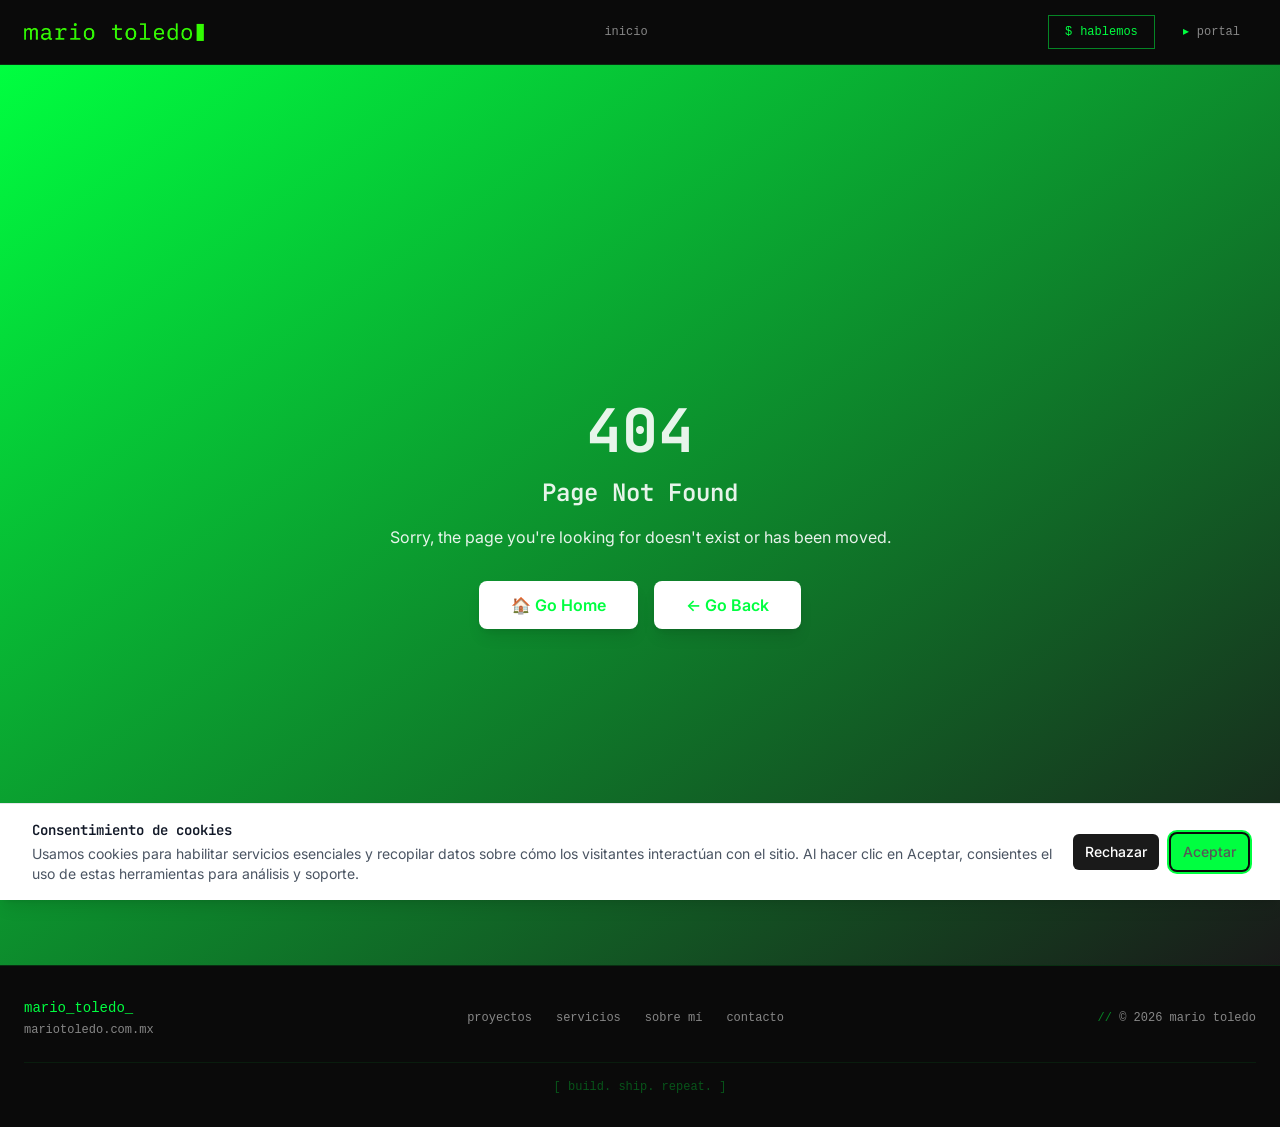
==== contacto/index.html @ e9f05873 "Add files via upload" ====
<!doctype html>
<html lang="es-MX">
  <head>
    <meta charset="UTF-8" />
    <script>
      (function () {
        try {
          var u = new URL(location.href);
          if (u.searchParams.has('airoShareToken')) {
            u.searchParams.delete('airoShareToken');
            history.replaceState(null, '', u.toString());
          }
        } catch (e) {}
      })();
    </script>
    <meta name="referrer" content="same-origin" />
    <link rel="icon" href="/favicon.ico" />
    <meta name="viewport" content="width=device-width, initial-scale=1.0" />
    <title data-rh="true">Contacto — Mario Toledo | mariotoledo.com.mx</title>
<meta data-rh="true" name="description" content="¿Tienes un proyecto? Escríbeme directamente. Sin intermediarios, sin formularios genéricos."/><meta data-rh="true" property="og:title" content="Contacto — Mario Toledo"/><meta data-rh="true" property="og:description" content="¿Tienes un proyecto? Escríbeme directamente. Sin intermediarios, sin formularios genéricos."/><meta data-rh="true" property="og:type" content="website"/><meta data-rh="true" property="og:url" content="https://mariotoledo.com.mx/contacto"/><meta data-rh="true" property="og:image" content="https://mariotoledo.com.mx/assets/uploads/hero.jpg"/><meta data-rh="true" name="twitter:card" content="summary_large_image"/><meta data-rh="true" name="twitter:title" content="Contacto — Mario Toledo"/><meta data-rh="true" name="twitter:description" content="¿Tienes un proyecto? Escríbeme directamente. Sin intermediarios, sin formularios genéricos."/><meta data-rh="true" name="twitter:image" content="https://mariotoledo.com.mx/assets/uploads/hero.jpg"/>
<link data-rh="true" rel="canonical" href="https://mariotoledo.com.mx/contacto"/>
<script data-rh="true" type="application/ld+json">{"@context":"https://schema.org","@type":"ContactPage","@id":"https://mariotoledo.com.mx/contacto#webpage","url":"https://mariotoledo.com.mx/contacto","name":"Contacto — Mario Toledo","description":"¿Tienes un proyecto? Escríbeme directamente. Sin intermediarios, sin formularios genéricos.","isPartOf":{"@id":"https://mariotoledo.com.mx/#website"},"about":{"@id":"https://mariotoledo.com.mx/#person"}}</script>
    <script src="/airo-video-slots.js"></script>
    <script src="/airo-logo-orientation.js"></script>
    <script type="module" crossorigin src="/assets/index-CNSK7quM.js"></script>
    <link rel="modulepreload" crossorigin href="/assets/query-DiqLX5O8.js">
    <link rel="modulepreload" crossorigin href="/assets/react-vendor-Cl_8OOJL.js">
    <link rel="modulepreload" crossorigin href="/assets/radix-ui-BfMDMjdi.js">
    <link rel="stylesheet" crossorigin href="/assets/index-BPJgMaD8.css">
  </head>
  <body class="fs-unmask-airo-app-builder">
    <div id="app" class="fs-unmask-airo-app-builder"><!--$--><div class="min-h-screen bg-background flex flex-col"><canvas class="fixed inset-0 pointer-events-none" style="z-index:1" aria-hidden="true"></canvas><header class="sticky top-0 z-50 border-b" style="background:hsl(var(--background));border-color:hsl(var(--primary) / 0.15)"><div class="container mx-auto px-6"><div class="flex h-16 items-center justify-between"><a class="flex items-center shrink-0" aria-label="mario toledo — inicio" href="/" data-discover="true"><img src="/assets/uploads/logo-horizontal.png" alt="mario toledo" class="block h-auto max-h-9 w-auto max-w-[180px] object-contain"/></a><nav class="hidden md:flex items-center gap-6" aria-label="Navegación principal"><a class="text-xs font-mono transition-colors duration-150" style="color:hsl(var(--muted-foreground))" href="/" data-discover="true">inicio</a></nav><div class="hidden md:flex items-center gap-3"><a href="/contacto" class="inline-flex items-center gap-2 text-xs font-mono px-4 py-2 border transition-all duration-150" style="border-color:hsl(var(--primary) / 0.5);color:hsl(var(--primary))"><span style="color:hsl(var(--primary))">$</span> hablemos</a><a href="https://mariotoledo.com.mx/clientes/login" class="inline-flex items-center gap-2 text-xs font-mono px-4 py-2 transition-all duration-150" style="color:hsl(var(--muted-foreground))"><span style="color:hsl(var(--primary))">▸</span> portal</a></div><button class="md:hidden p-2 transition-colors" style="color:hsl(var(--muted-foreground))" aria-label="Abrir menú"><svg xmlns="http://www.w3.org/2000/svg" width="18" height="18" viewBox="0 0 24 24" fill="none" stroke="currentColor" stroke-width="2" stroke-linecap="round" stroke-linejoin="round" class="lucide lucide-menu"><line x1="4" x2="20" y1="12" y2="12"></line><line x1="4" x2="20" y1="6" y2="6"></line><line x1="4" x2="20" y1="18" y2="18"></line></svg></button></div></div></header><main><section class="relative py-20 overflow-hidden" style="background:hsl(var(--background))"><div class="absolute inset-0 opacity-[0.03] pointer-events-none" style="background-image:linear-gradient(hsl(var(--primary)) 1px, transparent 1px), linear-gradient(90deg, hsl(var(--primary)) 1px, transparent 1px);background-size:48px 48px" aria-hidden="true"></div><div class="relative z-10 container mx-auto px-6"><div><div style="opacity:0;transform:translateY(20px)"><span class="font-mono text-sm" style="color:hsl(var(--primary) / 0.7)">&gt; contacto.init()</span></div><h1 class="font-mono text-4xl md:text-5xl font-bold mt-3 mb-3" style="color:hsl(var(--foreground));opacity:0;transform:translateY(20px)">¿Tienes un proyecto?</h1><p class="font-mono text-base" style="color:hsl(var(--muted-foreground));opacity:0;transform:translateY(20px)">Escríbeme. Sin rodeos.</p></div></div><div class="absolute bottom-0 left-0 right-0 h-px" style="background:linear-gradient(90deg, transparent, hsl(var(--primary) / 0.2), transparent)" aria-hidden="true"></div></section><section class="py-20" style="background:hsl(var(--muted))"><div class="container mx-auto px-6"><div class="grid grid-cols-1 lg:grid-cols-3 gap-12"><div class="lg:col-span-2" style="opacity:0;transform:translateY(20px)"><span class="font-mono text-xs mb-6 block" style="color:hsl(var(--primary) / 0.7)">// enviar mensaje</span><form class="space-y-6" noValidate=""><input type="text" tabindex="-1" autoComplete="off" style="position:absolute;left:-9999px" aria-hidden="true" name="_gotcha"/><div class="grid grid-cols-1 md:grid-cols-2 gap-6"><div><label for="contact-name" class="font-mono text-xs block mb-2" style="color:hsl(var(--primary) / 0.7)">nombre</label><input id="contact-name" type="text" required="" placeholder="Tu nombre" class="w-full font-mono text-sm px-4 py-3 border bg-transparent outline-none transition-colors duration-150" style="border-color:hsl(var(--primary) / 0.2);color:hsl(var(--foreground))" name="name"/></div><div><label for="contact-email" class="font-mono text-xs block mb-2" style="color:hsl(var(--primary) / 0.7)">email</label><input id="contact-email" type="email" required="" placeholder="tu@email.com" class="w-full font-mono text-sm px-4 py-3 border bg-transparent outline-none transition-colors duration-150" style="border-color:hsl(var(--primary) / 0.2);color:hsl(var(--foreground))" name="email"/></div></div><div><label for="contact-asunto" class="font-mono text-xs block mb-2" style="color:hsl(var(--primary) / 0.7)">asunto</label><select id="contact-asunto" name="asunto" required="" class="w-full font-mono text-sm px-4 py-3 border outline-none transition-colors duration-150 cursor-pointer" style="border-color:hsl(var(--primary) / 0.2);color:hsl(var(--foreground));background:hsl(var(--muted))"><option value="" disabled="">Selecciona un asunto</option><option value="Desarrollo de producto">Desarrollo de producto</option><option value="Consultoría tech">Consultoría tech</option><option value="Asesoría a startup">Asesoría a startup</option><option value="Desarrollo a medida">Desarrollo a medida</option><option value="Otro">Otro</option></select></div><div><label for="contact-message" class="font-mono text-xs block mb-2" style="color:hsl(var(--primary) / 0.7)">mensaje</label><textarea id="contact-message" name="message" required="" rows="6" placeholder="Cuéntame sobre tu proyecto..." class="w-full font-mono text-sm px-4 py-3 border bg-transparent outline-none transition-colors duration-150 resize-none" style="border-color:hsl(var(--primary) / 0.2);color:hsl(var(--foreground))"></textarea></div><button type="submit" class="font-mono text-sm px-8 py-3 border transition-all duration-150 disabled:opacity-50" style="background:hsl(var(--primary));border-color:hsl(var(--primary));color:hsl(var(--on-primary))">$ enviar mensaje</button></form></div><div class="lg:col-span-1" style="opacity:0;transform:translateY(20px)"><span class="font-mono text-xs mb-6 block" style="color:hsl(var(--primary) / 0.7)">// info</span><div class="space-y-4"><div class="flex items-start gap-3 py-3 border-b" style="border-color:hsl(var(--primary) / 0.1)"><span class="font-mono text-xs shrink-0" style="color:hsl(var(--primary) / 0.5)">//</span><div><span class="font-mono text-xs block" style="color:hsl(var(--muted-foreground))">ubicación</span><span class="font-mono text-sm font-bold" style="color:hsl(var(--foreground))">México</span></div></div><div class="flex items-start gap-3 py-3 border-b" style="border-color:hsl(var(--primary) / 0.1)"><span class="font-mono text-xs shrink-0" style="color:hsl(var(--primary) / 0.5)">//</span><div><span class="font-mono text-xs block" style="color:hsl(var(--muted-foreground))">respuesta</span><span class="font-mono text-sm font-bold" style="color:hsl(var(--foreground))">&lt; 24 horas</span></div></div><div class="flex items-start gap-3 py-3 border-b" style="border-color:hsl(var(--primary) / 0.1)"><span class="font-mono text-xs shrink-0" style="color:hsl(var(--primary) / 0.5)">//</span><div><span class="font-mono text-xs block" style="color:hsl(var(--muted-foreground))">idiomas</span><span class="font-mono text-sm font-bold" style="color:hsl(var(--foreground))">ES / EN</span></div></div></div><div class="mt-8 p-4 border font-mono text-xs leading-relaxed" style="border-color:hsl(var(--primary) / 0.15);color:hsl(var(--primary) / 0.4);background:hsl(var(--card))" aria-hidden="true"><div>&gt; mario.status</div><div style="color:hsl(var(--primary) / 0.6)">  available: true</div><div>&gt; mario.response_time</div><div style="color:hsl(var(--primary) / 0.6)">  &quot;&lt; 24h&quot;</div><div class="mt-2 animate-pulse" style="color:hsl(var(--primary))">▮</div></div></div></div></div></section></main><footer class="mt-auto border-t" style="background:hsl(var(--background));border-color:hsl(var(--primary) / 0.15)"><div class="container mx-auto px-6 py-8"><div class="flex flex-col md:flex-row justify-between items-center gap-6"><div class="flex flex-col items-center md:items-start gap-1"><span class="font-mono text-sm" style="color:hsl(var(--primary))">mario_toledo<span class="animate-pulse">_</span></span><span class="font-mono text-xs" style="color:hsl(var(--muted-foreground))">mariotoledo.com.mx</span></div><nav class="flex flex-wrap justify-center gap-6" aria-label="Links del footer"><a class="font-mono text-xs transition-colors duration-150" style="color:hsl(var(--muted-foreground))" href="/proyectos" data-discover="true">proyectos</a><a class="font-mono text-xs transition-colors duration-150" style="color:hsl(var(--muted-foreground))" href="/servicios" data-discover="true">servicios</a><a class="font-mono text-xs transition-colors duration-150" style="color:hsl(var(--muted-foreground))" href="/sobre-mario" data-discover="true">sobre mí</a><a class="font-mono text-xs transition-colors duration-150" style="color:hsl(var(--muted-foreground))" href="/contacto" data-discover="true">contacto</a></nav><div class="font-mono text-xs" style="color:hsl(var(--muted-foreground))"><span style="color:hsl(var(--primary) / 0.5)">// </span>© <!-- -->2026<!-- --> mario toledo</div></div><div class="mt-6 pt-4 border-t flex justify-center" style="border-color:hsl(var(--primary) / 0.08)"><span class="font-mono text-xs" style="color:hsl(var(--primary) / 0.3)">[ build. ship. repeat. ]</span></div></div></footer></div><!--/$--><script>window.__staticRouterHydrationData = JSON.parse("{\"loaderData\":{},\"actionData\":null,\"errors\":null}");</script></div>
    <script src="/analytics.js"></script>
  </body>
</html>
---- assets/index-BPJgMaD8.css ----
@import"https://fonts.googleapis.com/css2?family=JetBrains+Mono:wght@400;700&family=Inter:wght@400;500;600&display=swap";*,:before,:after{--tw-border-spacing-x: 0;--tw-border-spacing-y: 0;--tw-translate-x: 0;--tw-translate-y: 0;--tw-rotate: 0;--tw-skew-x: 0;--tw-skew-y: 0;--tw-scale-x: 1;--tw-scale-y: 1;--tw-pan-x: ;--tw-pan-y: ;--tw-pinch-zoom: ;--tw-scroll-snap-strictness: proximity;--tw-gradient-from-position: ;--tw-gradient-via-position: ;--tw-gradient-to-position: ;--tw-ordinal: ;--tw-slashed-zero: ;--tw-numeric-figure: ;--tw-numeric-spacing: ;--tw-numeric-fraction: ;--tw-ring-inset: ;--tw-ring-offset-width: 0px;--tw-ring-offset-color: #fff;--tw-ring-color: rgb(59 130 246 / .5);--tw-ring-offset-shadow: 0 0 #0000;--tw-ring-shadow: 0 0 #0000;--tw-shadow: 0 0 #0000;--tw-shadow-colored: 0 0 #0000;--tw-blur: ;--tw-brightness: ;--tw-contrast: ;--tw-grayscale: ;--tw-hue-rotate: ;--tw-invert: ;--tw-saturate: ;--tw-sepia: ;--tw-drop-shadow: ;--tw-backdrop-blur: ;--tw-backdrop-brightness: ;--tw-backdrop-contrast: ;--tw-backdrop-grayscale: ;--tw-backdrop-hue-rotate: ;--tw-backdrop-invert: ;--tw-backdrop-opacity: ;--tw-backdrop-saturate: ;--tw-backdrop-sepia: ;--tw-contain-size: ;--tw-contain-layout: ;--tw-contain-paint: ;--tw-contain-style: }::backdrop{--tw-border-spacing-x: 0;--tw-border-spacing-y: 0;--tw-translate-x: 0;--tw-translate-y: 0;--tw-rotate: 0;--tw-skew-x: 0;--tw-skew-y: 0;--tw-scale-x: 1;--tw-scale-y: 1;--tw-pan-x: ;--tw-pan-y: ;--tw-pinch-zoom: ;--tw-scroll-snap-strictness: proximity;--tw-gradient-from-position: ;--tw-gradient-via-position: ;--tw-gradient-to-position: ;--tw-ordinal: ;--tw-slashed-zero: ;--tw-numeric-figure: ;--tw-numeric-spacing: ;--tw-numeric-fraction: ;--tw-ring-inset: ;--tw-ring-offset-width: 0px;--tw-ring-offset-color: #fff;--tw-ring-color: rgb(59 130 246 / .5);--tw-ring-offset-shadow: 0 0 #0000;--tw-ring-shadow: 0 0 #0000;--tw-shadow: 0 0 #0000;--tw-shadow-colored: 0 0 #0000;--tw-blur: ;--tw-brightness: ;--tw-contrast: ;--tw-grayscale: ;--tw-hue-rotate: ;--tw-invert: ;--tw-saturate: ;--tw-sepia: ;--tw-drop-shadow: ;--tw-backdrop-blur: ;--tw-backdrop-brightness: ;--tw-backdrop-contrast: ;--tw-backdrop-grayscale: ;--tw-backdrop-hue-rotate: ;--tw-backdrop-invert: ;--tw-backdrop-opacity: ;--tw-backdrop-saturate: ;--tw-backdrop-sepia: ;--tw-contain-size: ;--tw-contain-layout: ;--tw-contain-paint: ;--tw-contain-style: }*,:before,:after{box-sizing:border-box;border-width:0;border-style:solid;border-color:#e5e7eb}:before,:after{--tw-content: ""}html,:host{line-height:1.5;-webkit-text-size-adjust:100%;-moz-tab-size:4;-o-tab-size:4;tab-size:4;font-family:var(--font-sans);font-feature-settings:normal;font-variation-settings:normal;-webkit-tap-highlight-color:transparent}body{margin:0;line-height:inherit}hr{height:0;color:inherit;border-top-width:1px}abbr:where([title]){-webkit-text-decoration:underline dotted;text-decoration:underline dotted}h1,h2,h3,h4,h5,h6{font-size:inherit;font-weight:inherit}a{color:inherit;text-decoration:inherit}b,strong{font-weight:bolder}code,kbd,samp,pre{font-family:var(--font-mono);font-feature-settings:normal;font-variation-settings:normal;font-size:1em}small{font-size:80%}sub,sup{font-size:75%;line-height:0;position:relative;vertical-align:baseline}sub{bottom:-.25em}sup{top:-.5em}table{text-indent:0;border-color:inherit;border-collapse:collapse}button,input,optgroup,select,textarea{font-family:inherit;font-feature-settings:inherit;font-variation-settings:inherit;font-size:100%;font-weight:inherit;line-height:inherit;letter-spacing:inherit;color:inherit;margin:0;padding:0}button,select{text-transform:none}button,input:where([type=button]),input:where([type=reset]),input:where([type=submit]){-webkit-appearance:button;background-color:transparent;background-image:none}:-moz-focusring{outline:auto}:-moz-ui-invalid{box-shadow:none}progress{vertical-align:baseline}::-webkit-inner-spin-button,::-webkit-outer-spin-button{height:auto}[type=search]{-webkit-appearance:textfield;outline-offset:-2px}::-webkit-search-decoration{-webkit-appearance:none}::-webkit-file-upload-button{-webkit-appearance:button;font:inherit}summary{display:list-item}blockquote,dl,dd,h1,h2,h3,h4,h5,h6,hr,figure,p,pre{margin:0}fieldset{margin:0;padding:0}legend{padding:0}ol,ul,menu{list-style:none;margin:0;padding:0}dialog{padding:0}textarea{resize:vertical}input::-moz-placeholder,textarea::-moz-placeholder{opacity:1;color:#9ca3af}input::placeholder,textarea::placeholder{opacity:1;color:#9ca3af}button,[role=button]{cursor:pointer}:disabled{cursor:default}img,svg,video,canvas,audio,iframe,embed,object{display:block;vertical-align:middle}img,video{max-width:100%;height:auto}[hidden]:where(:not([hidden=until-found])){display:none}:root{--on-primary: 0 0% 4%;--background: 0 0% 4%;--foreground: 0 0% 96%;--card: 0 0% 7%;--card-foreground: 0 0% 91%;--popover: 0 0% 4%;--popover-foreground: 0 0% 96%;--primary: 135 100% 50%;--primary-foreground: 0 0% 34%;--secondary: 0 0% 10%;--secondary-foreground: 0 0% 100%;--muted: 0 0% 7%;--muted-foreground: 0 0% 53%;--accent: 135 100% 40%;--accent-foreground: 0 0% 100%;--destructive: 0 84% 60%;--destructive-foreground: 0 0% 100%;--success: 160 84% 39%;--success-foreground: 0 0% 100%;--warning: 38 92% 50%;--warning-foreground: 0 0% 100%;--info: 217 91% 60%;--info-foreground: 0 0% 100%;--border: 0 0% 12%;--input: 0 0% 12%;--ring: 135 100% 50%;--chart-1: 135 100% 80%;--chart-2: 135 100% 65%;--chart-3: 135 100% 50%;--chart-4: 135 100% 35%;--chart-5: 135 100% 20%;--sidebar: 0 0% 7%;--sidebar-foreground: 0 0% 96%;--sidebar-primary: 135 100% 50%;--sidebar-primary-foreground: 0 0% 34%;--sidebar-accent: 135 100% 40%;--sidebar-accent-foreground: 0 0% 100%;--sidebar-border: 0 0% 12%;--sidebar-ring: 135 100% 50%;--font-sans: "Inter", -apple-system, BlinkMacSystemFont, sans-serif;--font-heading: "JetBrains Mono", ui-monospace, "Courier New", monospace;--font-serif: ui-serif, Georgia, "Times New Roman", serif;--font-mono: ui-monospace, "SF Mono", Monaco, "Cascadia Code", "Roboto Mono", Consolas, "Courier New", monospace;--radius: .5rem;--radius-button: calc(var(--radius) - 2px);--space-xs: .5rem;--space-sm: 1rem;--space-base: 1.5rem;--space-lg: 2rem;--space-xl: 3rem;--space-xxl: 4rem;--space-xxxl: 6rem;--width-content: 72rem;--shadow-2xs: 0 1px 3px 0px hsl(0 0% 0% / .05);--shadow-xs: 0 1px 3px 0px hsl(0 0% 0% / .05);--shadow-sm: 0 1px 3px 0px hsl(0 0% 0% / .1), 0 1px 2px -1px hsl(0 0% 0% / .1);--shadow: 0 1px 3px 0px hsl(0 0% 0% / .1), 0 1px 2px -1px hsl(0 0% 0% / .1);--shadow-md: 0 1px 3px 0px hsl(0 0% 0% / .1), 0 2px 4px -1px hsl(0 0% 0% / .1);--shadow-lg: 0 1px 3px 0px hsl(0 0% 0% / .1), 0 4px 6px -1px hsl(0 0% 0% / .1);--shadow-xl: 0 1px 3px 0px hsl(0 0% 0% / .1), 0 8px 10px -1px hsl(0 0% 0% / .1);--shadow-2xl: 0 1px 3px 0px hsl(0 0% 0% / .25)}*{border-color:hsl(var(--border))}body{background-color:hsl(var(--background));color:hsl(var(--foreground));font-family:var(--font-sans)}h1,h2,h3,h4,h5,h6{font-family:var(--font-heading)}.container{width:100%;margin-right:auto;margin-left:auto;padding-right:2rem;padding-left:2rem}@media(min-width:1400px){.container{max-width:1400px}}.sr-only{position:absolute;width:1px;height:1px;padding:0;margin:-1px;overflow:hidden;clip:rect(0,0,0,0);white-space:nowrap;border-width:0}.pointer-events-none{pointer-events:none}.visible{visibility:visible}.invisible{visibility:hidden}.collapse{visibility:collapse}.static{position:static}.fixed{position:fixed}.absolute{position:absolute}.relative{position:relative}.sticky{position:sticky}.inset-0{top:0;right:0;bottom:0;left:0}.inset-x-0{left:0;right:0}.inset-y-0{top:0;bottom:0}.-bottom-12{bottom:-3rem}.-left-12{left:-3rem}.-right-1{right:-.25rem}.-right-12{right:-3rem}.-top-1{top:-.25rem}.-top-12{top:-3rem}.bottom-0{bottom:0}.bottom-10{bottom:2.5rem}.bottom-8{bottom:2rem}.left-0{left:0}.left-1\/2{left:50%}.left-10{left:2.5rem}.left-2{left:.5rem}.left-2\.5{left:.625rem}.left-\[50\%\]{left:50%}.right-0{right:0}.right-10{right:2.5rem}.right-4{right:1rem}.right-8{right:2rem}.top-0{top:0}.top-1\/2{top:50%}.top-10{top:2.5rem}.top-2\.5{top:.625rem}.top-4{top:1rem}.top-\[1px\]{top:1px}.top-\[50\%\]{top:50%}.top-\[60\%\]{top:60%}.top-full{top:100%}.z-10{z-index:10}.z-40{z-index:40}.z-50{z-index:50}.z-\[1\]{z-index:1}.-mx-1{margin-left:-.25rem;margin-right:-.25rem}.mx-auto{margin-left:auto;margin-right:auto}.my-1{margin-top:.25rem;margin-bottom:.25rem}.my-4{margin-top:1rem;margin-bottom:1rem}.my-6{margin-top:1.5rem;margin-bottom:1.5rem}.-ml-4{margin-left:-1rem}.-mt-4{margin-top:-1rem}.mb-0{margin-bottom:0}.mb-1{margin-bottom:.25rem}.mb-10{margin-bottom:2.5rem}.mb-12{margin-bottom:3rem}.mb-2{margin-bottom:.5rem}.mb-3{margin-bottom:.75rem}.mb-4{margin-bottom:1rem}.mb-6{margin-bottom:1.5rem}.mb-8{margin-bottom:2rem}.ml-1{margin-left:.25rem}.ml-auto{margin-left:auto}.mr-2{margin-right:.5rem}.mt-1{margin-top:.25rem}.mt-1\.5{margin-top:.375rem}.mt-2{margin-top:.5rem}.mt-24{margin-top:6rem}.mt-3{margin-top:.75rem}.mt-4{margin-top:1rem}.mt-6{margin-top:1.5rem}.mt-8{margin-top:2rem}.mt-auto{margin-top:auto}.block{display:block}.inline-block{display:inline-block}.inline{display:inline}.flex{display:flex}.inline-flex{display:inline-flex}.table{display:table}.grid{display:grid}.hidden{display:none}.aspect-square{aspect-ratio:1 / 1}.size-4{width:1rem;height:1rem}.size-\[--cell-size\]{width:var(--cell-size);height:var(--cell-size)}.h-1\.5{height:.375rem}.h-10{height:2.5rem}.h-11{height:2.75rem}.h-12{height:3rem}.h-14{height:3.5rem}.h-16{height:4rem}.h-2{height:.5rem}.h-2\.5{height:.625rem}.h-3{height:.75rem}.h-3\.5{height:.875rem}.h-32{height:8rem}.h-4{height:1rem}.h-40{height:10rem}.h-5{height:1.25rem}.h-6{height:1.5rem}.h-8{height:2rem}.h-9{height:2.25rem}.h-\[--cell-size\]{height:var(--cell-size)}.h-\[1px\]{height:1px}.h-\[var\(--radix-navigation-menu-viewport-height\)\]{height:var(--radix-navigation-menu-viewport-height)}.h-\[var\(--radix-select-trigger-height\)\]{height:var(--radix-select-trigger-height)}.h-auto{height:auto}.h-full{height:100%}.h-px{height:1px}.h-screen{height:100vh}.max-h-9{max-height:2.25rem}.max-h-\[--radix-context-menu-content-available-height\]{max-height:var(--radix-context-menu-content-available-height)}.max-h-\[--radix-select-content-available-height\]{max-height:var(--radix-select-content-available-height)}.max-h-\[300px\]{max-height:300px}.max-h-\[var\(--radix-dropdown-menu-content-available-height\)\]{max-height:var(--radix-dropdown-menu-content-available-height)}.min-h-\[80px\]{min-height:80px}.min-h-\[92vh\]{min-height:92vh}.min-h-screen{min-height:100vh}.w-10{width:2.5rem}.w-11{width:2.75rem}.w-2{width:.5rem}.w-2\.5{width:.625rem}.w-3{width:.75rem}.w-3\.5{width:.875rem}.w-3\/4{width:75%}.w-32{width:8rem}.w-4{width:1rem}.w-40{width:10rem}.w-48{width:12rem}.w-5{width:1.25rem}.w-56{width:14rem}.w-6{width:1.5rem}.w-64{width:16rem}.w-72{width:18rem}.w-8{width:2rem}.w-9{width:2.25rem}.w-\[--cell-size\]{width:var(--cell-size)}.w-\[100px\]{width:100px}.w-\[1px\]{width:1px}.w-auto{width:auto}.w-fit{width:-moz-fit-content;width:fit-content}.w-full{width:100%}.w-max{width:-moz-max-content;width:max-content}.w-px{width:1px}.min-w-0{min-width:0px}.min-w-10{min-width:2.5rem}.min-w-11{min-width:2.75rem}.min-w-9{min-width:2.25rem}.min-w-\[--cell-size\]{min-width:var(--cell-size)}.min-w-\[12rem\]{min-width:12rem}.min-w-\[20px\]{min-width:20px}.min-w-\[8rem\]{min-width:8rem}.min-w-\[var\(--radix-select-trigger-width\)\]{min-width:var(--radix-select-trigger-width)}.max-w-2xl{max-width:42rem}.max-w-4xl{max-width:56rem}.max-w-6xl{max-width:72rem}.max-w-7xl{max-width:80rem}.max-w-\[180px\]{max-width:180px}.max-w-full{max-width:100%}.max-w-lg{max-width:32rem}.max-w-max{max-width:-moz-max-content;max-width:max-content}.max-w-md{max-width:28rem}.max-w-screen-2xl{max-width:1536px}.max-w-screen-lg{max-width:1024px}.max-w-screen-md{max-width:768px}.max-w-screen-sm{max-width:640px}.max-w-screen-xl{max-width:1280px}.max-w-sm{max-width:24rem}.max-w-xl{max-width:36rem}.flex-1{flex:1 1 0%}.flex-shrink-0,.shrink-0{flex-shrink:0}.grow{flex-grow:1}.grow-0{flex-grow:0}.basis-full{flex-basis:100%}.caption-bottom{caption-side:bottom}.border-collapse{border-collapse:collapse}.origin-\[--radix-context-menu-content-transform-origin\]{transform-origin:var(--radix-context-menu-content-transform-origin)}.origin-\[--radix-dropdown-menu-content-transform-origin\]{transform-origin:var(--radix-dropdown-menu-content-transform-origin)}.origin-\[--radix-hover-card-content-transform-origin\]{transform-origin:var(--radix-hover-card-content-transform-origin)}.origin-\[--radix-menubar-content-transform-origin\]{transform-origin:var(--radix-menubar-content-transform-origin)}.origin-\[--radix-popover-content-transform-origin\]{transform-origin:var(--radix-popover-content-transform-origin)}.origin-\[--radix-select-content-transform-origin\]{transform-origin:var(--radix-select-content-transform-origin)}.origin-\[--radix-tooltip-content-transform-origin\]{transform-origin:var(--radix-tooltip-content-transform-origin)}.-translate-x-1\/2{--tw-translate-x: -50%;transform:translate(var(--tw-translate-x),var(--tw-translate-y)) rotate(var(--tw-rotate)) skew(var(--tw-skew-x)) skewY(var(--tw-skew-y)) scaleX(var(--tw-scale-x)) scaleY(var(--tw-scale-y))}.-translate-x-full{--tw-translate-x: -100%;transform:translate(var(--tw-translate-x),var(--tw-translate-y)) rotate(var(--tw-rotate)) skew(var(--tw-skew-x)) skewY(var(--tw-skew-y)) scaleX(var(--tw-scale-x)) scaleY(var(--tw-scale-y))}.-translate-y-1\/2{--tw-translate-y: -50%;transform:translate(var(--tw-translate-x),var(--tw-translate-y)) rotate(var(--tw-rotate)) skew(var(--tw-skew-x)) skewY(var(--tw-skew-y)) scaleX(var(--tw-scale-x)) scaleY(var(--tw-scale-y))}.translate-x-0{--tw-translate-x: 0px;transform:translate(var(--tw-translate-x),var(--tw-translate-y)) rotate(var(--tw-rotate)) skew(var(--tw-skew-x)) skewY(var(--tw-skew-y)) scaleX(var(--tw-scale-x)) scaleY(var(--tw-scale-y))}.translate-x-\[-50\%\]{--tw-translate-x: -50%;transform:translate(var(--tw-translate-x),var(--tw-translate-y)) rotate(var(--tw-rotate)) skew(var(--tw-skew-x)) skewY(var(--tw-skew-y)) scaleX(var(--tw-scale-x)) scaleY(var(--tw-scale-y))}.translate-y-\[-50\%\]{--tw-translate-y: -50%;transform:translate(var(--tw-translate-x),var(--tw-translate-y)) rotate(var(--tw-rotate)) skew(var(--tw-skew-x)) skewY(var(--tw-skew-y)) scaleX(var(--tw-scale-x)) scaleY(var(--tw-scale-y))}.rotate-45{--tw-rotate: 45deg;transform:translate(var(--tw-translate-x),var(--tw-translate-y)) rotate(var(--tw-rotate)) skew(var(--tw-skew-x)) skewY(var(--tw-skew-y)) scaleX(var(--tw-scale-x)) scaleY(var(--tw-scale-y))}.rotate-90{--tw-rotate: 90deg;transform:translate(var(--tw-translate-x),var(--tw-translate-y)) rotate(var(--tw-rotate)) skew(var(--tw-skew-x)) skewY(var(--tw-skew-y)) scaleX(var(--tw-scale-x)) scaleY(var(--tw-scale-y))}.transform{transform:translate(var(--tw-translate-x),var(--tw-translate-y)) rotate(var(--tw-rotate)) skew(var(--tw-skew-x)) skewY(var(--tw-skew-y)) scaleX(var(--tw-scale-x)) scaleY(var(--tw-scale-y))}@keyframes pulse{50%{opacity:.5}}.animate-pulse{animation:pulse 2s cubic-bezier(.4,0,.6,1) infinite}@keyframes spin{to{transform:rotate(360deg)}}.animate-spin{animation:spin 1s linear infinite}.cursor-default{cursor:default}.cursor-pointer{cursor:pointer}.touch-none{touch-action:none}.select-none{-webkit-user-select:none;-moz-user-select:none;user-select:none}.resize-none{resize:none}.resize{resize:both}.list-none{list-style-type:none}.grid-cols-1{grid-template-columns:repeat(1,minmax(0,1fr))}.flex-row{flex-direction:row}.flex-col{flex-direction:column}.flex-col-reverse{flex-direction:column-reverse}.flex-wrap{flex-wrap:wrap}.items-start{align-items:flex-start}.items-end{align-items:flex-end}.items-center{align-items:center}.justify-start{justify-content:flex-start}.justify-center{justify-content:center}.justify-between{justify-content:space-between}.gap-0{gap:0px}.gap-1{gap:.25rem}.gap-1\.5{gap:.375rem}.gap-12{gap:3rem}.gap-2{gap:.5rem}.gap-3{gap:.75rem}.gap-4{gap:1rem}.gap-5{gap:1.25rem}.gap-6{gap:1.5rem}.gap-px{gap:1px}.space-x-1>:not([hidden])~:not([hidden]){--tw-space-x-reverse: 0;margin-right:calc(.25rem * var(--tw-space-x-reverse));margin-left:calc(.25rem * calc(1 - var(--tw-space-x-reverse)))}.space-y-1>:not([hidden])~:not([hidden]){--tw-space-y-reverse: 0;margin-top:calc(.25rem * calc(1 - var(--tw-space-y-reverse)));margin-bottom:calc(.25rem * var(--tw-space-y-reverse))}.space-y-1\.5>:not([hidden])~:not([hidden]){--tw-space-y-reverse: 0;margin-top:calc(.375rem * calc(1 - var(--tw-space-y-reverse)));margin-bottom:calc(.375rem * var(--tw-space-y-reverse))}.space-y-2>:not([hidden])~:not([hidden]){--tw-space-y-reverse: 0;margin-top:calc(.5rem * calc(1 - var(--tw-space-y-reverse)));margin-bottom:calc(.5rem * var(--tw-space-y-reverse))}.space-y-3>:not([hidden])~:not([hidden]){--tw-space-y-reverse: 0;margin-top:calc(.75rem * calc(1 - var(--tw-space-y-reverse)));margin-bottom:calc(.75rem * var(--tw-space-y-reverse))}.space-y-4>:not([hidden])~:not([hidden]){--tw-space-y-reverse: 0;margin-top:calc(1rem * calc(1 - var(--tw-space-y-reverse)));margin-bottom:calc(1rem * var(--tw-space-y-reverse))}.space-y-6>:not([hidden])~:not([hidden]){--tw-space-y-reverse: 0;margin-top:calc(1.5rem * calc(1 - var(--tw-space-y-reverse)));margin-bottom:calc(1.5rem * var(--tw-space-y-reverse))}.space-y-8>:not([hidden])~:not([hidden]){--tw-space-y-reverse: 0;margin-top:calc(2rem * calc(1 - var(--tw-space-y-reverse)));margin-bottom:calc(2rem * var(--tw-space-y-reverse))}.overflow-auto{overflow:auto}.overflow-hidden{overflow:hidden}.overflow-x-auto{overflow-x:auto}.overflow-y-auto{overflow-y:auto}.overflow-x-hidden{overflow-x:hidden}.truncate{overflow:hidden;text-overflow:ellipsis;white-space:nowrap}.whitespace-nowrap{white-space:nowrap}.break-words{overflow-wrap:break-word}.rounded{border-radius:.25rem}.rounded-\[inherit\]{border-radius:inherit}.rounded-\[var\(--radius-button\)\]{border-radius:var(--radius-button)}.rounded-full{border-radius:9999px}.rounded-lg{border-radius:var(--radius)}.rounded-md{border-radius:calc(var(--radius) - 2px)}.rounded-none{border-radius:0}.rounded-sm{border-radius:calc(var(--radius) - 4px)}.rounded-l-md{border-top-left-radius:calc(var(--radius) - 2px);border-bottom-left-radius:calc(var(--radius) - 2px)}.rounded-r-md{border-top-right-radius:calc(var(--radius) - 2px);border-bottom-right-radius:calc(var(--radius) - 2px)}.rounded-t-\[10px\]{border-top-left-radius:10px;border-top-right-radius:10px}.rounded-tl-sm{border-top-left-radius:calc(var(--radius) - 4px)}.border{border-width:1px}.border-0{border-width:0px}.border-2{border-width:2px}.border-y{border-top-width:1px;border-bottom-width:1px}.border-b{border-bottom-width:1px}.border-b-2{border-bottom-width:2px}.border-l{border-left-width:1px}.border-r{border-right-width:1px}.border-t{border-top-width:1px}.border-t-0{border-top-width:0px}.border-dashed{border-style:dashed}.border-blue-200{--tw-border-opacity: 1;border-color:rgb(191 219 254 / var(--tw-border-opacity, 1))}.border-blue-600{--tw-border-opacity: 1;border-color:rgb(37 99 235 / var(--tw-border-opacity, 1))}.border-current{border-color:currentColor}.border-destructive\/50{border-color:hsl(var(--destructive) / .5)}.border-gray-200{--tw-border-opacity: 1;border-color:rgb(229 231 235 / var(--tw-border-opacity, 1))}.border-gray-300{--tw-border-opacity: 1;border-color:rgb(209 213 219 / var(--tw-border-opacity, 1))}.border-input{border-color:hsl(var(--input))}.border-primary{border-color:hsl(var(--primary))}.border-red-200{--tw-border-opacity: 1;border-color:rgb(254 202 202 / var(--tw-border-opacity, 1))}.border-transparent{border-color:transparent}.border-l-transparent{border-left-color:transparent}.border-t-transparent{border-top-color:transparent}.bg-\[\#1877F2\]{--tw-bg-opacity: 1;background-color:rgb(24 119 242 / var(--tw-bg-opacity, 1))}.bg-\[\#5865F2\]{--tw-bg-opacity: 1;background-color:rgb(88 101 242 / var(--tw-bg-opacity, 1))}.bg-accent{background-color:hsl(var(--accent))}.bg-background{background-color:hsl(var(--background))}.bg-black{--tw-bg-opacity: 1;background-color:rgb(0 0 0 / var(--tw-bg-opacity, 1))}.bg-black\/50{background-color:#00000080}.bg-black\/80{background-color:#000c}.bg-blue-50{--tw-bg-opacity: 1;background-color:rgb(239 246 255 / var(--tw-bg-opacity, 1))}.bg-blue-600{--tw-bg-opacity: 1;background-color:rgb(37 99 235 / var(--tw-bg-opacity, 1))}.bg-border{background-color:hsl(var(--border))}.bg-card{background-color:hsl(var(--card))}.bg-destructive{background-color:hsl(var(--destructive))}.bg-foreground{background-color:hsl(var(--foreground))}.bg-gray-100{--tw-bg-opacity: 1;background-color:rgb(243 244 246 / var(--tw-bg-opacity, 1))}.bg-gray-200{--tw-bg-opacity: 1;background-color:rgb(229 231 235 / var(--tw-bg-opacity, 1))}.bg-gray-50{--tw-bg-opacity: 1;background-color:rgb(249 250 251 / var(--tw-bg-opacity, 1))}.bg-gray-50\/50{background-color:#f9fafb80}.bg-gray-600{--tw-bg-opacity: 1;background-color:rgb(75 85 99 / var(--tw-bg-opacity, 1))}.bg-gray-900{--tw-bg-opacity: 1;background-color:rgb(17 24 39 / var(--tw-bg-opacity, 1))}.bg-muted{background-color:hsl(var(--muted))}.bg-muted\/50{background-color:hsl(var(--muted) / .5)}.bg-popover{background-color:hsl(var(--popover))}.bg-primary{background-color:hsl(var(--primary))}.bg-red-50{--tw-bg-opacity: 1;background-color:rgb(254 242 242 / var(--tw-bg-opacity, 1))}.bg-red-500{--tw-bg-opacity: 1;background-color:rgb(239 68 68 / var(--tw-bg-opacity, 1))}.bg-secondary{background-color:hsl(var(--secondary))}.bg-transparent{background-color:transparent}.bg-white{--tw-bg-opacity: 1;background-color:rgb(255 255 255 / var(--tw-bg-opacity, 1))}.bg-white\/10{background-color:#ffffff1a}.bg-gradient-to-b{background-image:linear-gradient(to bottom,var(--tw-gradient-stops))}.from-background{--tw-gradient-from: hsl(var(--background)) var(--tw-gradient-from-position);--tw-gradient-to: hsl(var(--background) / 0) var(--tw-gradient-to-position);--tw-gradient-stops: var(--tw-gradient-from), var(--tw-gradient-to)}.to-muted\/20{--tw-gradient-to: hsl(var(--muted) / .2) var(--tw-gradient-to-position)}.fill-current{fill:currentColor}.object-contain{-o-object-fit:contain;object-fit:contain}.p-0{padding:0}.p-1{padding:.25rem}.p-1\.5{padding:.375rem}.p-2{padding:.5rem}.p-3{padding:.75rem}.p-4{padding:1rem}.p-6{padding:1.5rem}.p-8{padding:2rem}.p-\[1px\]{padding:1px}.px-1{padding-left:.25rem;padding-right:.25rem}.px-2{padding-left:.5rem;padding-right:.5rem}.px-2\.5{padding-left:.625rem;padding-right:.625rem}.px-3{padding-left:.75rem;padding-right:.75rem}.px-4{padding-left:1rem;padding-right:1rem}.px-5{padding-left:1.25rem;padding-right:1.25rem}.px-6{padding-left:1.5rem;padding-right:1.5rem}.px-8{padding-left:2rem;padding-right:2rem}.px-\[--cell-size\]{padding-left:var(--cell-size);padding-right:var(--cell-size)}.py-0\.5{padding-top:.125rem;padding-bottom:.125rem}.py-1{padding-top:.25rem;padding-bottom:.25rem}.py-1\.5{padding-top:.375rem;padding-bottom:.375rem}.py-12{padding-top:3rem;padding-bottom:3rem}.py-16{padding-top:4rem;padding-bottom:4rem}.py-2{padding-top:.5rem;padding-bottom:.5rem}.py-20{padding-top:5rem;padding-bottom:5rem}.py-24{padding-top:6rem;padding-bottom:6rem}.py-3{padding-top:.75rem;padding-bottom:.75rem}.py-4{padding-top:1rem;padding-bottom:1rem}.py-6{padding-top:1.5rem;padding-bottom:1.5rem}.py-8{padding-top:2rem;padding-bottom:2rem}.pb-4{padding-bottom:1rem}.pl-2{padding-left:.5rem}.pl-2\.5{padding-left:.625rem}.pl-4{padding-left:1rem}.pl-8{padding-left:2rem}.pr-1{padding-right:.25rem}.pr-2{padding-right:.5rem}.pr-2\.5{padding-right:.625rem}.pr-3{padding-right:.75rem}.pt-0{padding-top:0}.pt-1{padding-top:.25rem}.pt-4{padding-top:1rem}.text-left{text-align:left}.text-center{text-align:center}.align-middle{vertical-align:middle}.font-mono{font-family:var(--font-mono)}.text-2xl{font-size:1.5rem;line-height:2rem}.text-3xl{font-size:1.875rem;line-height:2.25rem}.text-4xl{font-size:2.25rem;line-height:2.5rem}.text-6xl{font-size:3.75rem;line-height:1}.text-\[0\.8rem\]{font-size:.8rem}.text-\[10px\]{font-size:10px}.text-base{font-size:1rem;line-height:1.5rem}.text-lg{font-size:1.125rem;line-height:1.75rem}.text-sm{font-size:.875rem;line-height:1.25rem}.text-xl{font-size:1.25rem;line-height:1.75rem}.text-xs{font-size:.75rem;line-height:1rem}.font-bold{font-weight:700}.font-medium{font-weight:500}.font-normal{font-weight:400}.font-semibold{font-weight:600}.uppercase{text-transform:uppercase}.italic{font-style:italic}.leading-none{line-height:1}.leading-relaxed{line-height:1.625}.leading-tight{line-height:1.25}.tracking-tight{letter-spacing:-.025em}.tracking-widest{letter-spacing:.1em}.text-accent-foreground{color:hsl(var(--accent-foreground))}.text-blue-600{--tw-text-opacity: 1;color:rgb(37 99 235 / var(--tw-text-opacity, 1))}.text-blue-700{--tw-text-opacity: 1;color:rgb(29 78 216 / var(--tw-text-opacity, 1))}.text-card-foreground{color:hsl(var(--card-foreground))}.text-current{color:currentColor}.text-destructive{color:hsl(var(--destructive))}.text-destructive-foreground{color:hsl(var(--destructive-foreground))}.text-foreground{color:hsl(var(--foreground))}.text-gray-400{--tw-text-opacity: 1;color:rgb(156 163 175 / var(--tw-text-opacity, 1))}.text-gray-500{--tw-text-opacity: 1;color:rgb(107 114 128 / var(--tw-text-opacity, 1))}.text-gray-600{--tw-text-opacity: 1;color:rgb(75 85 99 / var(--tw-text-opacity, 1))}.text-gray-700{--tw-text-opacity: 1;color:rgb(55 65 81 / var(--tw-text-opacity, 1))}.text-gray-900{--tw-text-opacity: 1;color:rgb(17 24 39 / var(--tw-text-opacity, 1))}.text-muted-foreground{color:hsl(var(--muted-foreground))}.text-popover-foreground{color:hsl(var(--popover-foreground))}.text-primary{color:hsl(var(--primary))}.text-primary-foreground{color:hsl(var(--primary-foreground))}.text-red-700{--tw-text-opacity: 1;color:rgb(185 28 28 / var(--tw-text-opacity, 1))}.text-secondary-foreground{color:hsl(var(--secondary-foreground))}.text-white{--tw-text-opacity: 1;color:rgb(255 255 255 / var(--tw-text-opacity, 1))}.text-white\/90{color:#ffffffe6}.underline{text-decoration-line:underline}.underline-offset-4{text-underline-offset:4px}.opacity-0{opacity:0}.opacity-10{opacity:.1}.opacity-20{opacity:.2}.opacity-50{opacity:.5}.opacity-60{opacity:.6}.opacity-70{opacity:.7}.opacity-\[0\.015\]{opacity:.015}.opacity-\[0\.03\]{opacity:.03}.opacity-\[0\.04\]{opacity:.04}.shadow-lg{--tw-shadow: 0 10px 15px -3px rgb(0 0 0 / .1), 0 4px 6px -4px rgb(0 0 0 / .1);--tw-shadow-colored: 0 10px 15px -3px var(--tw-shadow-color), 0 4px 6px -4px var(--tw-shadow-color);box-shadow:var(--tw-ring-offset-shadow, 0 0 #0000),var(--tw-ring-shadow, 0 0 #0000),var(--tw-shadow)}.shadow-md{--tw-shadow: 0 4px 6px -1px rgb(0 0 0 / .1), 0 2px 4px -2px rgb(0 0 0 / .1);--tw-shadow-colored: 0 4px 6px -1px var(--tw-shadow-color), 0 2px 4px -2px var(--tw-shadow-color);box-shadow:var(--tw-ring-offset-shadow, 0 0 #0000),var(--tw-ring-shadow, 0 0 #0000),var(--tw-shadow)}.shadow-sm{--tw-shadow: 0 1px 2px 0 rgb(0 0 0 / .05);--tw-shadow-colored: 0 1px 2px 0 var(--tw-shadow-color);box-shadow:var(--tw-ring-offset-shadow, 0 0 #0000),var(--tw-ring-shadow, 0 0 #0000),var(--tw-shadow)}.outline-none{outline:2px solid transparent;outline-offset:2px}.outline{outline-style:solid}.ring-0{--tw-ring-offset-shadow: var(--tw-ring-inset) 0 0 0 var(--tw-ring-offset-width) var(--tw-ring-offset-color);--tw-ring-shadow: var(--tw-ring-inset) 0 0 0 calc(0px + var(--tw-ring-offset-width)) var(--tw-ring-color);box-shadow:var(--tw-ring-offset-shadow),var(--tw-ring-shadow),var(--tw-shadow, 0 0 #0000)}.ring-2{--tw-ring-offset-shadow: var(--tw-ring-inset) 0 0 0 var(--tw-ring-offset-width) var(--tw-ring-offset-color);--tw-ring-shadow: var(--tw-ring-inset) 0 0 0 calc(2px + var(--tw-ring-offset-width)) var(--tw-ring-color);box-shadow:var(--tw-ring-offset-shadow),var(--tw-ring-shadow),var(--tw-shadow, 0 0 #0000)}.ring-ring{--tw-ring-color: hsl(var(--ring))}.ring-offset-background{--tw-ring-offset-color: hsl(var(--background))}.blur-3xl{--tw-blur: blur(64px);filter:var(--tw-blur) var(--tw-brightness) var(--tw-contrast) var(--tw-grayscale) var(--tw-hue-rotate) var(--tw-invert) var(--tw-saturate) var(--tw-sepia) var(--tw-drop-shadow)}.filter{filter:var(--tw-blur) var(--tw-brightness) var(--tw-contrast) var(--tw-grayscale) var(--tw-hue-rotate) var(--tw-invert) var(--tw-saturate) var(--tw-sepia) var(--tw-drop-shadow)}.transition{transition-property:color,background-color,border-color,text-decoration-color,fill,stroke,opacity,box-shadow,transform,filter,backdrop-filter;transition-timing-function:cubic-bezier(.4,0,.2,1);transition-duration:.15s}.transition-all{transition-property:all;transition-timing-function:cubic-bezier(.4,0,.2,1);transition-duration:.15s}.transition-colors{transition-property:color,background-color,border-color,text-decoration-color,fill,stroke;transition-timing-function:cubic-bezier(.4,0,.2,1);transition-duration:.15s}.transition-opacity{transition-property:opacity;transition-timing-function:cubic-bezier(.4,0,.2,1);transition-duration:.15s}.transition-shadow{transition-property:box-shadow;transition-timing-function:cubic-bezier(.4,0,.2,1);transition-duration:.15s}.transition-transform{transition-property:transform;transition-timing-function:cubic-bezier(.4,0,.2,1);transition-duration:.15s}.duration-1000{transition-duration:1s}.duration-150{transition-duration:.15s}.duration-200{transition-duration:.2s}.ease-in-out{transition-timing-function:cubic-bezier(.4,0,.2,1)}@keyframes enter{0%{opacity:var(--tw-enter-opacity, 1);transform:translate3d(var(--tw-enter-translate-x, 0),var(--tw-enter-translate-y, 0),0) scale3d(var(--tw-enter-scale, 1),var(--tw-enter-scale, 1),var(--tw-enter-scale, 1)) rotate(var(--tw-enter-rotate, 0))}}@keyframes exit{to{opacity:var(--tw-exit-opacity, 1);transform:translate3d(var(--tw-exit-translate-x, 0),var(--tw-exit-translate-y, 0),0) scale3d(var(--tw-exit-scale, 1),var(--tw-exit-scale, 1),var(--tw-exit-scale, 1)) rotate(var(--tw-exit-rotate, 0))}}.animate-in{animation-name:enter;animation-duration:.15s;--tw-enter-opacity: initial;--tw-enter-scale: initial;--tw-enter-rotate: initial;--tw-enter-translate-x: initial;--tw-enter-translate-y: initial}.fade-in-0{--tw-enter-opacity: 0}.fade-in-80{--tw-enter-opacity: .8}.zoom-in-95{--tw-enter-scale: .95}.duration-1000{animation-duration:1s}.duration-150{animation-duration:.15s}.duration-200{animation-duration:.2s}.ease-in-out{animation-timing-function:cubic-bezier(.4,0,.2,1)}.running{animation-play-state:running}.paused{animation-play-state:paused}.animate-in{animation-duration:.2s;animation-fill-mode:both}@keyframes fadeIn{0%{opacity:0}to{opacity:1}}.\[--cell-size\:2rem\]{--cell-size: 2rem}html{scroll-behavior:smooth}.file\:border-0::file-selector-button{border-width:0px}.file\:bg-transparent::file-selector-button{background-color:transparent}.file\:text-sm::file-selector-button{font-size:.875rem;line-height:1.25rem}.file\:font-medium::file-selector-button{font-weight:500}.file\:text-foreground::file-selector-button{color:hsl(var(--foreground))}.placeholder\:text-muted-foreground::-moz-placeholder{color:hsl(var(--muted-foreground))}.placeholder\:text-muted-foreground::placeholder{color:hsl(var(--muted-foreground))}.after\:absolute:after{content:var(--tw-content);position:absolute}.after\:inset-y-0:after{content:var(--tw-content);top:0;bottom:0}.after\:left-1\/2:after{content:var(--tw-content);left:50%}.after\:w-1:after{content:var(--tw-content);width:.25rem}.after\:-translate-x-1\/2:after{content:var(--tw-content);--tw-translate-x: -50%;transform:translate(var(--tw-translate-x),var(--tw-translate-y)) rotate(var(--tw-rotate)) skew(var(--tw-skew-x)) skewY(var(--tw-skew-y)) scaleX(var(--tw-scale-x)) scaleY(var(--tw-scale-y))}.first\:rounded-l-md:first-child{border-top-left-radius:calc(var(--radius) - 2px);border-bottom-left-radius:calc(var(--radius) - 2px)}.first\:border-l:first-child{border-left-width:1px}.last\:rounded-r-md:last-child{border-top-right-radius:calc(var(--radius) - 2px);border-bottom-right-radius:calc(var(--radius) - 2px)}.hover\:scale-105:hover{--tw-scale-x: 1.05;--tw-scale-y: 1.05;transform:translate(var(--tw-translate-x),var(--tw-translate-y)) rotate(var(--tw-rotate)) skew(var(--tw-skew-x)) skewY(var(--tw-skew-y)) scaleX(var(--tw-scale-x)) scaleY(var(--tw-scale-y))}.hover\:scale-\[1\.02\]:hover{--tw-scale-x: 1.02;--tw-scale-y: 1.02;transform:translate(var(--tw-translate-x),var(--tw-translate-y)) rotate(var(--tw-rotate)) skew(var(--tw-skew-x)) skewY(var(--tw-skew-y)) scaleX(var(--tw-scale-x)) scaleY(var(--tw-scale-y))}.hover\:bg-\[\#166FE5\]:hover{--tw-bg-opacity: 1;background-color:rgb(22 111 229 / var(--tw-bg-opacity, 1))}.hover\:bg-\[\#4752C4\]:hover{--tw-bg-opacity: 1;background-color:rgb(71 82 196 / var(--tw-bg-opacity, 1))}.hover\:bg-accent:hover{background-color:hsl(var(--accent))}.hover\:bg-blue-700:hover{--tw-bg-opacity: 1;background-color:rgb(29 78 216 / var(--tw-bg-opacity, 1))}.hover\:bg-destructive\/80:hover{background-color:hsl(var(--destructive) / .8)}.hover\:bg-destructive\/90:hover{background-color:hsl(var(--destructive) / .9)}.hover\:bg-gray-100:hover{--tw-bg-opacity: 1;background-color:rgb(243 244 246 / var(--tw-bg-opacity, 1))}.hover\:bg-gray-50:hover{--tw-bg-opacity: 1;background-color:rgb(249 250 251 / var(--tw-bg-opacity, 1))}.hover\:bg-gray-700:hover{--tw-bg-opacity: 1;background-color:rgb(55 65 81 / var(--tw-bg-opacity, 1))}.hover\:bg-gray-800:hover{--tw-bg-opacity: 1;background-color:rgb(31 41 55 / var(--tw-bg-opacity, 1))}.hover\:bg-gray-900:hover{--tw-bg-opacity: 1;background-color:rgb(17 24 39 / var(--tw-bg-opacity, 1))}.hover\:bg-muted:hover{background-color:hsl(var(--muted))}.hover\:bg-muted\/50:hover{background-color:hsl(var(--muted) / .5)}.hover\:bg-primary\/80:hover{background-color:hsl(var(--primary) / .8)}.hover\:bg-primary\/90:hover{background-color:hsl(var(--primary) / .9)}.hover\:bg-secondary\/80:hover{background-color:hsl(var(--secondary) / .8)}.hover\:text-accent-foreground:hover{color:hsl(var(--accent-foreground))}.hover\:text-foreground:hover{color:hsl(var(--foreground))}.hover\:text-gray-900:hover{--tw-text-opacity: 1;color:rgb(17 24 39 / var(--tw-text-opacity, 1))}.hover\:text-muted-foreground:hover{color:hsl(var(--muted-foreground))}.hover\:underline:hover{text-decoration-line:underline}.hover\:opacity-100:hover{opacity:1}.hover\:shadow-lg:hover{--tw-shadow: 0 10px 15px -3px rgb(0 0 0 / .1), 0 4px 6px -4px rgb(0 0 0 / .1);--tw-shadow-colored: 0 10px 15px -3px var(--tw-shadow-color), 0 4px 6px -4px var(--tw-shadow-color);box-shadow:var(--tw-ring-offset-shadow, 0 0 #0000),var(--tw-ring-shadow, 0 0 #0000),var(--tw-shadow)}.hover\:shadow-xl:hover{--tw-shadow: 0 20px 25px -5px rgb(0 0 0 / .1), 0 8px 10px -6px rgb(0 0 0 / .1);--tw-shadow-colored: 0 20px 25px -5px var(--tw-shadow-color), 0 8px 10px -6px var(--tw-shadow-color);box-shadow:var(--tw-ring-offset-shadow, 0 0 #0000),var(--tw-ring-shadow, 0 0 #0000),var(--tw-shadow)}.focus\:border-transparent:focus{border-color:transparent}.focus\:bg-accent:focus{background-color:hsl(var(--accent))}.focus\:bg-white:focus{--tw-bg-opacity: 1;background-color:rgb(255 255 255 / var(--tw-bg-opacity, 1))}.focus\:text-accent-foreground:focus{color:hsl(var(--accent-foreground))}.focus\:outline-none:focus{outline:2px solid transparent;outline-offset:2px}.focus\:ring-2:focus{--tw-ring-offset-shadow: var(--tw-ring-inset) 0 0 0 var(--tw-ring-offset-width) var(--tw-ring-offset-color);--tw-ring-shadow: var(--tw-ring-inset) 0 0 0 calc(2px + var(--tw-ring-offset-width)) var(--tw-ring-color);box-shadow:var(--tw-ring-offset-shadow),var(--tw-ring-shadow),var(--tw-shadow, 0 0 #0000)}.focus\:ring-blue-500:focus{--tw-ring-opacity: 1;--tw-ring-color: rgb(59 130 246 / var(--tw-ring-opacity, 1))}.focus\:ring-gray-200:focus{--tw-ring-opacity: 1;--tw-ring-color: rgb(229 231 235 / var(--tw-ring-opacity, 1))}.focus\:ring-ring:focus{--tw-ring-color: hsl(var(--ring))}.focus\:ring-offset-2:focus{--tw-ring-offset-width: 2px}.focus-visible\:outline-none:focus-visible{outline:2px solid transparent;outline-offset:2px}.focus-visible\:ring-1:focus-visible{--tw-ring-offset-shadow: var(--tw-ring-inset) 0 0 0 var(--tw-ring-offset-width) var(--tw-ring-offset-color);--tw-ring-shadow: var(--tw-ring-inset) 0 0 0 calc(1px + var(--tw-ring-offset-width)) var(--tw-ring-color);box-shadow:var(--tw-ring-offset-shadow),var(--tw-ring-shadow),var(--tw-shadow, 0 0 #0000)}.focus-visible\:ring-2:focus-visible{--tw-ring-offset-shadow: var(--tw-ring-inset) 0 0 0 var(--tw-ring-offset-width) var(--tw-ring-offset-color);--tw-ring-shadow: var(--tw-ring-inset) 0 0 0 calc(2px + var(--tw-ring-offset-width)) var(--tw-ring-color);box-shadow:var(--tw-ring-offset-shadow),var(--tw-ring-shadow),var(--tw-shadow, 0 0 #0000)}.focus-visible\:ring-ring:focus-visible{--tw-ring-color: hsl(var(--ring))}.focus-visible\:ring-offset-1:focus-visible{--tw-ring-offset-width: 1px}.focus-visible\:ring-offset-2:focus-visible{--tw-ring-offset-width: 2px}.focus-visible\:ring-offset-background:focus-visible{--tw-ring-offset-color: hsl(var(--background))}.disabled\:pointer-events-none:disabled{pointer-events:none}.disabled\:cursor-not-allowed:disabled{cursor:not-allowed}.disabled\:bg-gray-100:disabled{--tw-bg-opacity: 1;background-color:rgb(243 244 246 / var(--tw-bg-opacity, 1))}.disabled\:opacity-40:disabled{opacity:.4}.disabled\:opacity-50:disabled{opacity:.5}.group.toaster .group-\[\.toaster\]\:border-border{border-color:hsl(var(--border))}.group.toast .group-\[\.toast\]\:bg-muted{background-color:hsl(var(--muted))}.group.toast .group-\[\.toast\]\:bg-primary{background-color:hsl(var(--primary))}.group.toaster .group-\[\.toaster\]\:bg-background{background-color:hsl(var(--background))}.group.toast .group-\[\.toast\]\:text-muted-foreground{color:hsl(var(--muted-foreground))}.group.toast .group-\[\.toast\]\:text-primary-foreground{color:hsl(var(--primary-foreground))}.group.toaster .group-\[\.toaster\]\:text-foreground{color:hsl(var(--foreground))}.group.toaster .group-\[\.toaster\]\:shadow-lg{--tw-shadow: 0 10px 15px -3px rgb(0 0 0 / .1), 0 4px 6px -4px rgb(0 0 0 / .1);--tw-shadow-colored: 0 10px 15px -3px var(--tw-shadow-color), 0 4px 6px -4px var(--tw-shadow-color);box-shadow:var(--tw-ring-offset-shadow, 0 0 #0000),var(--tw-ring-shadow, 0 0 #0000),var(--tw-shadow)}.peer:disabled~.peer-disabled\:cursor-not-allowed{cursor:not-allowed}.peer:disabled~.peer-disabled\:opacity-70{opacity:.7}.has-\[\:disabled\]\:opacity-50:has(:disabled){opacity:.5}.aria-disabled\:opacity-50[aria-disabled=true]{opacity:.5}.aria-selected\:text-muted-foreground[aria-selected=true]{color:hsl(var(--muted-foreground))}.data-\[disabled\=true\]\:pointer-events-none[data-disabled=true],.data-\[disabled\]\:pointer-events-none[data-disabled]{pointer-events:none}.data-\[panel-group-direction\=vertical\]\:h-px[data-panel-group-direction=vertical]{height:1px}.data-\[panel-group-direction\=vertical\]\:w-full[data-panel-group-direction=vertical]{width:100%}.data-\[side\=bottom\]\:translate-y-1[data-side=bottom]{--tw-translate-y: .25rem;transform:translate(var(--tw-translate-x),var(--tw-translate-y)) rotate(var(--tw-rotate)) skew(var(--tw-skew-x)) skewY(var(--tw-skew-y)) scaleX(var(--tw-scale-x)) scaleY(var(--tw-scale-y))}.data-\[side\=left\]\:-translate-x-1[data-side=left]{--tw-translate-x: -.25rem;transform:translate(var(--tw-translate-x),var(--tw-translate-y)) rotate(var(--tw-rotate)) skew(var(--tw-skew-x)) skewY(var(--tw-skew-y)) scaleX(var(--tw-scale-x)) scaleY(var(--tw-scale-y))}.data-\[side\=right\]\:translate-x-1[data-side=right]{--tw-translate-x: .25rem;transform:translate(var(--tw-translate-x),var(--tw-translate-y)) rotate(var(--tw-rotate)) skew(var(--tw-skew-x)) skewY(var(--tw-skew-y)) scaleX(var(--tw-scale-x)) scaleY(var(--tw-scale-y))}.data-\[side\=top\]\:-translate-y-1[data-side=top]{--tw-translate-y: -.25rem;transform:translate(var(--tw-translate-x),var(--tw-translate-y)) rotate(var(--tw-rotate)) skew(var(--tw-skew-x)) skewY(var(--tw-skew-y)) scaleX(var(--tw-scale-x)) scaleY(var(--tw-scale-y))}.data-\[state\=checked\]\:translate-x-5[data-state=checked]{--tw-translate-x: 1.25rem;transform:translate(var(--tw-translate-x),var(--tw-translate-y)) rotate(var(--tw-rotate)) skew(var(--tw-skew-x)) skewY(var(--tw-skew-y)) scaleX(var(--tw-scale-x)) scaleY(var(--tw-scale-y))}.data-\[state\=unchecked\]\:translate-x-0[data-state=unchecked]{--tw-translate-x: 0px;transform:translate(var(--tw-translate-x),var(--tw-translate-y)) rotate(var(--tw-rotate)) skew(var(--tw-skew-x)) skewY(var(--tw-skew-y)) scaleX(var(--tw-scale-x)) scaleY(var(--tw-scale-y))}@keyframes accordion-up{0%{height:var(--radix-accordion-content-height)}to{height:0}}.data-\[state\=closed\]\:animate-accordion-up[data-state=closed]{animation:accordion-up .2s ease-out}@keyframes accordion-down{0%{height:0}to{height:var(--radix-accordion-content-height)}}.data-\[state\=open\]\:animate-accordion-down[data-state=open]{animation:accordion-down .2s ease-out}.data-\[panel-group-direction\=vertical\]\:flex-col[data-panel-group-direction=vertical]{flex-direction:column}.data-\[range-end\=true\]\:rounded-md[data-range-end=true]{border-radius:calc(var(--radius) - 2px)}.data-\[range-middle\=true\]\:rounded-none[data-range-middle=true]{border-radius:0}.data-\[range-start\=true\]\:rounded-md[data-range-start=true]{border-radius:calc(var(--radius) - 2px)}.data-\[selected\=true\]\:rounded-none[data-selected=true]{border-radius:0}.data-\[range-end\=true\]\:bg-primary[data-range-end=true]{background-color:hsl(var(--primary))}.data-\[range-middle\=true\]\:bg-accent[data-range-middle=true]{background-color:hsl(var(--accent))}.data-\[range-start\=true\]\:bg-primary[data-range-start=true],.data-\[selected-single\=true\]\:bg-primary[data-selected-single=true]{background-color:hsl(var(--primary))}.data-\[selected\=\'true\'\]\:bg-accent[data-selected=true]{background-color:hsl(var(--accent))}.data-\[state\=active\]\:bg-background[data-state=active]{background-color:hsl(var(--background))}.data-\[state\=checked\]\:bg-primary[data-state=checked]{background-color:hsl(var(--primary))}.data-\[state\=on\]\:bg-accent[data-state=on],.data-\[state\=open\]\:bg-accent[data-state=open]{background-color:hsl(var(--accent))}.data-\[state\=open\]\:bg-accent\/50[data-state=open]{background-color:hsl(var(--accent) / .5)}.data-\[state\=open\]\:bg-secondary[data-state=open]{background-color:hsl(var(--secondary))}.data-\[state\=selected\]\:bg-muted[data-state=selected]{background-color:hsl(var(--muted))}.data-\[state\=unchecked\]\:bg-input[data-state=unchecked]{background-color:hsl(var(--input))}.data-\[placeholder\]\:text-muted-foreground[data-placeholder]{color:hsl(var(--muted-foreground))}.data-\[range-end\=true\]\:text-primary-foreground[data-range-end=true]{color:hsl(var(--primary-foreground))}.data-\[range-middle\=true\]\:text-accent-foreground[data-range-middle=true]{color:hsl(var(--accent-foreground))}.data-\[range-start\=true\]\:text-primary-foreground[data-range-start=true],.data-\[selected-single\=true\]\:text-primary-foreground[data-selected-single=true]{color:hsl(var(--primary-foreground))}.data-\[selected\=true\]\:text-accent-foreground[data-selected=true]{color:hsl(var(--accent-foreground))}.data-\[state\=active\]\:text-foreground[data-state=active]{color:hsl(var(--foreground))}.data-\[state\=checked\]\:text-primary-foreground[data-state=checked]{color:hsl(var(--primary-foreground))}.data-\[state\=on\]\:text-accent-foreground[data-state=on],.data-\[state\=open\]\:text-accent-foreground[data-state=open]{color:hsl(var(--accent-foreground))}.data-\[state\=open\]\:text-muted-foreground[data-state=open]{color:hsl(var(--muted-foreground))}.data-\[disabled\=true\]\:opacity-50[data-disabled=true],.data-\[disabled\]\:opacity-50[data-disabled]{opacity:.5}.data-\[state\=active\]\:shadow-sm[data-state=active]{--tw-shadow: 0 1px 2px 0 rgb(0 0 0 / .05);--tw-shadow-colored: 0 1px 2px 0 var(--tw-shadow-color);box-shadow:var(--tw-ring-offset-shadow, 0 0 #0000),var(--tw-ring-shadow, 0 0 #0000),var(--tw-shadow)}.data-\[state\=closed\]\:duration-300[data-state=closed]{transition-duration:.3s}.data-\[state\=open\]\:duration-500[data-state=open]{transition-duration:.5s}.data-\[motion\^\=from-\]\:animate-in[data-motion^=from-],.data-\[state\=open\]\:animate-in[data-state=open],.data-\[state\=visible\]\:animate-in[data-state=visible]{animation-name:enter;animation-duration:.15s;--tw-enter-opacity: initial;--tw-enter-scale: initial;--tw-enter-rotate: initial;--tw-enter-translate-x: initial;--tw-enter-translate-y: initial}.data-\[motion\^\=to-\]\:animate-out[data-motion^=to-],.data-\[state\=closed\]\:animate-out[data-state=closed],.data-\[state\=hidden\]\:animate-out[data-state=hidden]{animation-name:exit;animation-duration:.15s;--tw-exit-opacity: initial;--tw-exit-scale: initial;--tw-exit-rotate: initial;--tw-exit-translate-x: initial;--tw-exit-translate-y: initial}.data-\[motion\^\=from-\]\:fade-in[data-motion^=from-]{--tw-enter-opacity: 0}.data-\[motion\^\=to-\]\:fade-out[data-motion^=to-],.data-\[state\=closed\]\:fade-out-0[data-state=closed],.data-\[state\=hidden\]\:fade-out[data-state=hidden]{--tw-exit-opacity: 0}.data-\[state\=open\]\:fade-in-0[data-state=open],.data-\[state\=visible\]\:fade-in[data-state=visible]{--tw-enter-opacity: 0}.data-\[state\=closed\]\:zoom-out-95[data-state=closed]{--tw-exit-scale: .95}.data-\[state\=open\]\:zoom-in-90[data-state=open]{--tw-enter-scale: .9}.data-\[state\=open\]\:zoom-in-95[data-state=open]{--tw-enter-scale: .95}.data-\[motion\=from-end\]\:slide-in-from-right-52[data-motion=from-end]{--tw-enter-translate-x: 13rem}.data-\[motion\=from-start\]\:slide-in-from-left-52[data-motion=from-start]{--tw-enter-translate-x: -13rem}.data-\[motion\=to-end\]\:slide-out-to-right-52[data-motion=to-end]{--tw-exit-translate-x: 13rem}.data-\[motion\=to-start\]\:slide-out-to-left-52[data-motion=to-start]{--tw-exit-translate-x: -13rem}.data-\[side\=bottom\]\:slide-in-from-top-2[data-side=bottom]{--tw-enter-translate-y: -.5rem}.data-\[side\=left\]\:slide-in-from-right-2[data-side=left]{--tw-enter-translate-x: .5rem}.data-\[side\=right\]\:slide-in-from-left-2[data-side=right]{--tw-enter-translate-x: -.5rem}.data-\[side\=top\]\:slide-in-from-bottom-2[data-side=top]{--tw-enter-translate-y: .5rem}.data-\[state\=closed\]\:slide-out-to-bottom[data-state=closed]{--tw-exit-translate-y: 100%}.data-\[state\=closed\]\:slide-out-to-left[data-state=closed]{--tw-exit-translate-x: -100%}.data-\[state\=closed\]\:slide-out-to-left-1\/2[data-state=closed]{--tw-exit-translate-x: -50%}.data-\[state\=closed\]\:slide-out-to-right[data-state=closed]{--tw-exit-translate-x: 100%}.data-\[state\=closed\]\:slide-out-to-top[data-state=closed]{--tw-exit-translate-y: -100%}.data-\[state\=closed\]\:slide-out-to-top-\[48\%\][data-state=closed]{--tw-exit-translate-y: -48%}.data-\[state\=open\]\:slide-in-from-bottom[data-state=open]{--tw-enter-translate-y: 100%}.data-\[state\=open\]\:slide-in-from-left[data-state=open]{--tw-enter-translate-x: -100%}.data-\[state\=open\]\:slide-in-from-left-1\/2[data-state=open]{--tw-enter-translate-x: -50%}.data-\[state\=open\]\:slide-in-from-right[data-state=open]{--tw-enter-translate-x: 100%}.data-\[state\=open\]\:slide-in-from-top[data-state=open]{--tw-enter-translate-y: -100%}.data-\[state\=open\]\:slide-in-from-top-\[48\%\][data-state=open]{--tw-enter-translate-y: -48%}.data-\[state\=closed\]\:duration-300[data-state=closed]{animation-duration:.3s}.data-\[state\=open\]\:duration-500[data-state=open]{animation-duration:.5s}.data-\[motion\^\=from-\]\:animate-in[data-motion^=from-],.data-\[state\=open\]\:animate-in[data-state=open],.data-\[state\=visible\]\:animate-in[data-state=visible]{animation-duration:.2s;animation-fill-mode:both}.data-\[motion\^\=from-\]\:fade-in[data-motion^=from-],.data-\[state\=visible\]\:fade-in[data-state=visible]{animation-name:fadeIn}.data-\[panel-group-direction\=vertical\]\:after\:left-0[data-panel-group-direction=vertical]:after{content:var(--tw-content);left:0}.data-\[panel-group-direction\=vertical\]\:after\:h-1[data-panel-group-direction=vertical]:after{content:var(--tw-content);height:.25rem}.data-\[panel-group-direction\=vertical\]\:after\:w-full[data-panel-group-direction=vertical]:after{content:var(--tw-content);width:100%}.data-\[panel-group-direction\=vertical\]\:after\:-translate-y-1\/2[data-panel-group-direction=vertical]:after{content:var(--tw-content);--tw-translate-y: -50%;transform:translate(var(--tw-translate-x),var(--tw-translate-y)) rotate(var(--tw-rotate)) skew(var(--tw-skew-x)) skewY(var(--tw-skew-y)) scaleX(var(--tw-scale-x)) scaleY(var(--tw-scale-y))}.data-\[panel-group-direction\=vertical\]\:after\:translate-x-0[data-panel-group-direction=vertical]:after{content:var(--tw-content);--tw-translate-x: 0px;transform:translate(var(--tw-translate-x),var(--tw-translate-y)) rotate(var(--tw-rotate)) skew(var(--tw-skew-x)) skewY(var(--tw-skew-y)) scaleX(var(--tw-scale-x)) scaleY(var(--tw-scale-y))}.data-\[state\=open\]\:hover\:bg-accent:hover[data-state=open]{background-color:hsl(var(--accent))}.data-\[state\=open\]\:focus\:bg-accent:focus[data-state=open]{background-color:hsl(var(--accent))}.group\/day[data-focused=true] .group-data-\[focused\=true\]\/day\:relative{position:relative}.group\/day[data-focused=true] .group-data-\[focused\=true\]\/day\:z-10{z-index:10}.group[data-state=open] .group-data-\[state\=open\]\:rotate-180{--tw-rotate: 180deg;transform:translate(var(--tw-translate-x),var(--tw-translate-y)) rotate(var(--tw-rotate)) skew(var(--tw-skew-x)) skewY(var(--tw-skew-y)) scaleX(var(--tw-scale-x)) scaleY(var(--tw-scale-y))}.group\/day[data-focused=true] .group-data-\[focused\=true\]\/day\:border-ring{border-color:hsl(var(--ring))}.group\/day[data-focused=true] .group-data-\[focused\=true\]\/day\:ring-\[3px\]{--tw-ring-offset-shadow: var(--tw-ring-inset) 0 0 0 var(--tw-ring-offset-width) var(--tw-ring-offset-color);--tw-ring-shadow: var(--tw-ring-inset) 0 0 0 calc(3px + var(--tw-ring-offset-width)) var(--tw-ring-color);box-shadow:var(--tw-ring-offset-shadow),var(--tw-ring-shadow),var(--tw-shadow, 0 0 #0000)}.group\/day[data-focused=true] .group-data-\[focused\=true\]\/day\:ring-ring\/50{--tw-ring-color: hsl(var(--ring) / .5)}@media(min-width:640px){.sm\:mt-0{margin-top:0}.sm\:block{display:block}.sm\:inline{display:inline}.sm\:max-w-sm{max-width:24rem}.sm\:flex-row{flex-direction:row}.sm\:items-center{align-items:center}.sm\:justify-end{justify-content:flex-end}.sm\:gap-2\.5{gap:.625rem}.sm\:space-x-2>:not([hidden])~:not([hidden]){--tw-space-x-reverse: 0;margin-right:calc(.5rem * var(--tw-space-x-reverse));margin-left:calc(.5rem * calc(1 - var(--tw-space-x-reverse)))}.sm\:rounded-lg{border-radius:var(--radius)}.sm\:px-6{padding-left:1.5rem;padding-right:1.5rem}.sm\:text-left{text-align:left}}@media(min-width:768px){.md\:absolute{position:absolute}.md\:flex{display:flex}.md\:hidden{display:none}.md\:w-\[var\(--radix-navigation-menu-viewport-width\)\]{width:var(--radix-navigation-menu-viewport-width)}.md\:w-auto{width:auto}.md\:grid-cols-2{grid-template-columns:repeat(2,minmax(0,1fr))}.md\:grid-cols-3{grid-template-columns:repeat(3,minmax(0,1fr))}.md\:flex-row{flex-direction:row}.md\:items-start{align-items:flex-start}.md\:text-2xl{font-size:1.5rem;line-height:2rem}.md\:text-3xl{font-size:1.875rem;line-height:2.25rem}.md\:text-4xl{font-size:2.25rem;line-height:2.5rem}.md\:text-5xl{font-size:3rem;line-height:1}.md\:text-6xl{font-size:3.75rem;line-height:1}.md\:text-base{font-size:1rem;line-height:1.5rem}.md\:text-lg{font-size:1.125rem;line-height:1.75rem}.md\:text-sm{font-size:.875rem;line-height:1.25rem}.md\:text-xl{font-size:1.25rem;line-height:1.75rem}}@media(min-width:1024px){.lg\:static{position:static}.lg\:inset-0{top:0;right:0;bottom:0;left:0}.lg\:col-span-1{grid-column:span 1 / span 1}.lg\:col-span-2{grid-column:span 2 / span 2}.lg\:block{display:block}.lg\:hidden{display:none}.lg\:translate-x-0{--tw-translate-x: 0px;transform:translate(var(--tw-translate-x),var(--tw-translate-y)) rotate(var(--tw-rotate)) skew(var(--tw-skew-x)) skewY(var(--tw-skew-y)) scaleX(var(--tw-scale-x)) scaleY(var(--tw-scale-y))}.lg\:grid-cols-3{grid-template-columns:repeat(3,minmax(0,1fr))}.lg\:p-6{padding:1.5rem}.lg\:px-6{padding-left:1.5rem;padding-right:1.5rem}.lg\:px-8{padding-left:2rem;padding-right:2rem}.lg\:text-7xl{font-size:4.5rem;line-height:1}}@media(prefers-color-scheme:dark){.dark\:border-destructive{border-color:hsl(var(--destructive))}}.\[\&\:first-child\[data-selected\=true\]_button\]\:rounded-l-md:first-child[data-selected=true] button{border-top-left-radius:calc(var(--radius) - 2px);border-bottom-left-radius:calc(var(--radius) - 2px)}.\[\&\:has\(\[role\=checkbox\]\)\]\:pr-0:has([role=checkbox]){padding-right:0}.\[\&\:last-child\[data-selected\=true\]_button\]\:rounded-r-md:last-child[data-selected=true] button{border-top-right-radius:calc(var(--radius) - 2px);border-bottom-right-radius:calc(var(--radius) - 2px)}.\[\&\>span\]\:line-clamp-1>span{overflow:hidden;display:-webkit-box;-webkit-box-orient:vertical;-webkit-line-clamp:1}.\[\&\>span\]\:text-xs>span{font-size:.75rem;line-height:1rem}.\[\&\>span\]\:opacity-70>span{opacity:.7}.\[\&\>svg\+div\]\:translate-y-\[-3px\]>svg+div{--tw-translate-y: -3px;transform:translate(var(--tw-translate-x),var(--tw-translate-y)) rotate(var(--tw-rotate)) skew(var(--tw-skew-x)) skewY(var(--tw-skew-y)) scaleX(var(--tw-scale-x)) scaleY(var(--tw-scale-y))}.\[\&\>svg\]\:absolute>svg{position:absolute}.\[\&\>svg\]\:left-4>svg{left:1rem}.\[\&\>svg\]\:top-4>svg{top:1rem}.\[\&\>svg\]\:size-3\.5>svg{width:.875rem;height:.875rem}.\[\&\>svg\]\:h-3\.5>svg{height:.875rem}.\[\&\>svg\]\:w-3\.5>svg{width:.875rem}.\[\&\>svg\]\:text-destructive>svg{color:hsl(var(--destructive))}.\[\&\>svg\]\:text-foreground>svg{color:hsl(var(--foreground))}.\[\&\>svg\]\:text-muted-foreground>svg{color:hsl(var(--muted-foreground))}.\[\&\>svg\~\*\]\:pl-7>svg~*{padding-left:1.75rem}.\[\&\>tr\]\:last\:border-b-0:last-child>tr{border-bottom-width:0px}.\[\&\[data-panel-group-direction\=vertical\]\>div\]\:rotate-90[data-panel-group-direction=vertical]>div{--tw-rotate: 90deg;transform:translate(var(--tw-translate-x),var(--tw-translate-y)) rotate(var(--tw-rotate)) skew(var(--tw-skew-x)) skewY(var(--tw-skew-y)) scaleX(var(--tw-scale-x)) scaleY(var(--tw-scale-y))}.\[\&\[data-state\=open\]\>svg\]\:rotate-180[data-state=open]>svg{--tw-rotate: 180deg;transform:translate(var(--tw-translate-x),var(--tw-translate-y)) rotate(var(--tw-rotate)) skew(var(--tw-skew-x)) skewY(var(--tw-skew-y)) scaleX(var(--tw-scale-x)) scaleY(var(--tw-scale-y))}.\[\&_\[cmdk-group-heading\]\]\:px-2 [cmdk-group-heading]{padding-left:.5rem;padding-right:.5rem}.\[\&_\[cmdk-group-heading\]\]\:py-1\.5 [cmdk-group-heading]{padding-top:.375rem;padding-bottom:.375rem}.\[\&_\[cmdk-group-heading\]\]\:text-xs [cmdk-group-heading]{font-size:.75rem;line-height:1rem}.\[\&_\[cmdk-group-heading\]\]\:font-medium [cmdk-group-heading]{font-weight:500}.\[\&_\[cmdk-group-heading\]\]\:text-muted-foreground [cmdk-group-heading]{color:hsl(var(--muted-foreground))}.\[\&_\[cmdk-group\]\:not\(\[hidden\]\)_\~\[cmdk-group\]\]\:pt-0 [cmdk-group]:not([hidden])~[cmdk-group]{padding-top:0}.\[\&_\[cmdk-group\]\]\:px-2 [cmdk-group]{padding-left:.5rem;padding-right:.5rem}.\[\&_\[cmdk-input-wrapper\]_svg\]\:h-5 [cmdk-input-wrapper] svg{height:1.25rem}.\[\&_\[cmdk-input-wrapper\]_svg\]\:w-5 [cmdk-input-wrapper] svg{width:1.25rem}.\[\&_\[cmdk-input\]\]\:h-12 [cmdk-input]{height:3rem}.\[\&_\[cmdk-item\]\]\:px-2 [cmdk-item]{padding-left:.5rem;padding-right:.5rem}.\[\&_\[cmdk-item\]\]\:py-3 [cmdk-item]{padding-top:.75rem;padding-bottom:.75rem}.\[\&_\[cmdk-item\]_svg\]\:h-5 [cmdk-item] svg{height:1.25rem}.\[\&_\[cmdk-item\]_svg\]\:w-5 [cmdk-item] svg{width:1.25rem}.\[\&_p\]\:leading-relaxed p{line-height:1.625}.\[\&_svg\]\:pointer-events-none svg{pointer-events:none}.\[\&_svg\]\:size-4 svg{width:1rem;height:1rem}.\[\&_svg\]\:shrink-0 svg{flex-shrink:0}.\[\&_tr\:last-child\]\:border-0 tr:last-child{border-width:0px}.\[\&_tr\]\:border-b tr{border-bottom-width:1px}[data-slot=card-content] .\[\[data-slot\=card-content\]_\&\]\:bg-transparent,[data-slot=popover-content] .\[\[data-slot\=popover-content\]_\&\]\:bg-transparent{background-color:transparent}
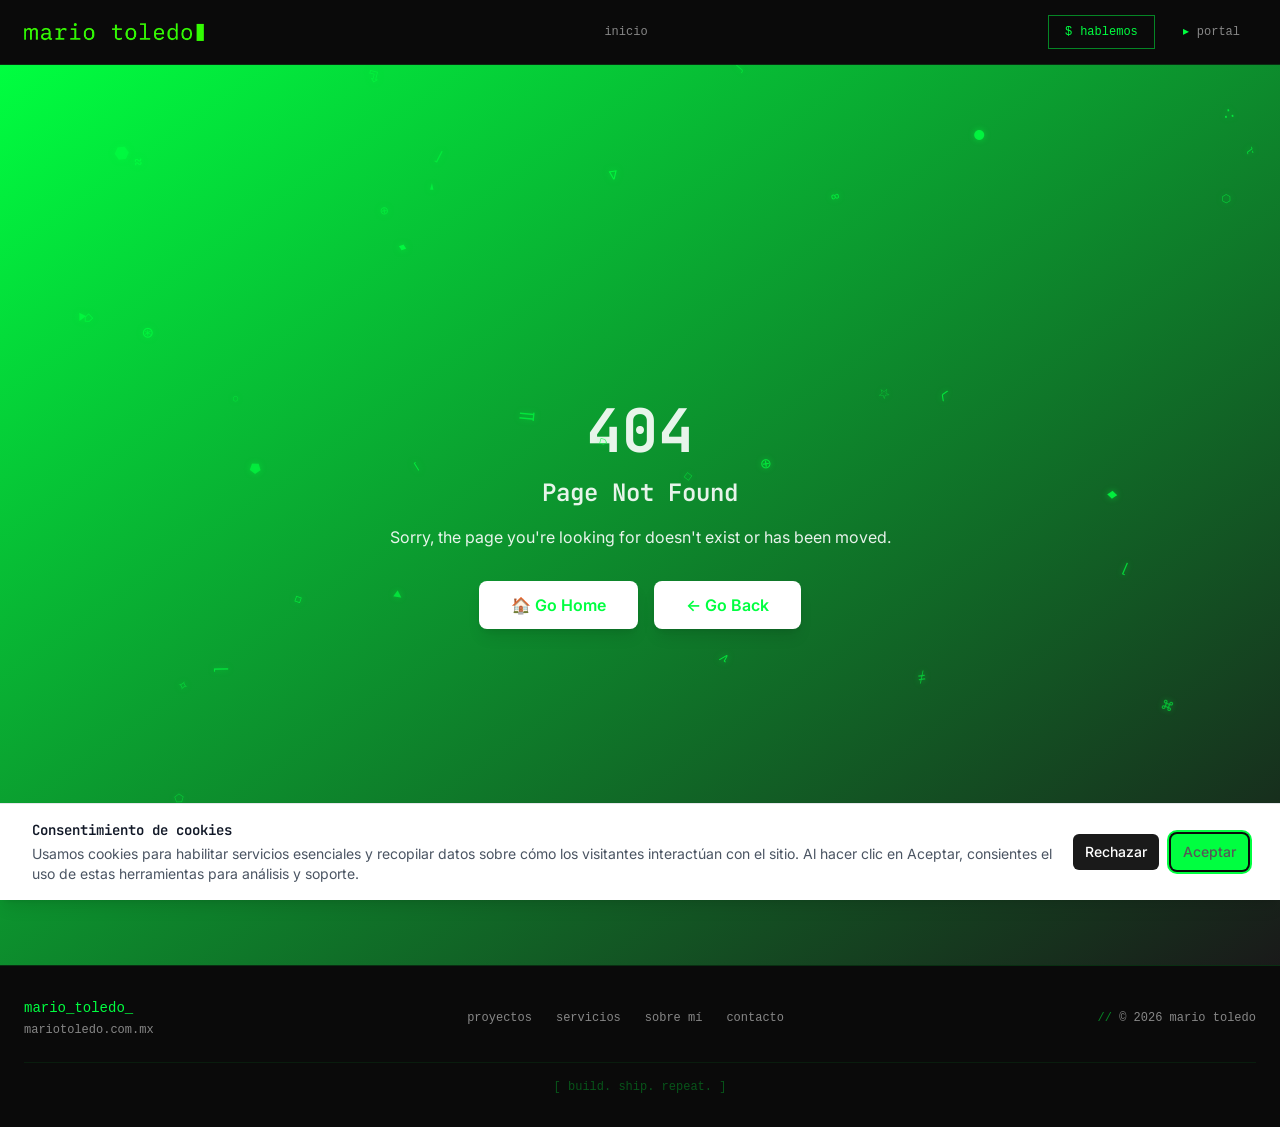
==== commit bffbbc66: "Add files via upload" ====
--- a/contacto/index.html
+++ b/contacto/index.html
@@ -22,7 +22,7 @@
 <script data-rh="true" type="application/ld+json">{"@context":"https://schema.org","@type":"ContactPage","@id":"https://mariotoledo.com.mx/contacto#webpage","url":"https://mariotoledo.com.mx/contacto","name":"Contacto — Mario Toledo","description":"¿Tienes un proyecto? Escríbeme directamente. Sin intermediarios, sin formularios genéricos.","isPartOf":{"@id":"https://mariotoledo.com.mx/#website"},"about":{"@id":"https://mariotoledo.com.mx/#person"}}</script>
     <script src="/airo-video-slots.js"></script>
     <script src="/airo-logo-orientation.js"></script>
-    <script type="module" crossorigin src="/assets/index-CNSK7quM.js"></script>
+    <script type="module" crossorigin src="/assets/index-_5B2ADlD.js"></script>
     <link rel="modulepreload" crossorigin href="/assets/query-DiqLX5O8.js">
     <link rel="modulepreload" crossorigin href="/assets/react-vendor-Cl_8OOJL.js">
     <link rel="modulepreload" crossorigin href="/assets/radix-ui-BfMDMjdi.js">
